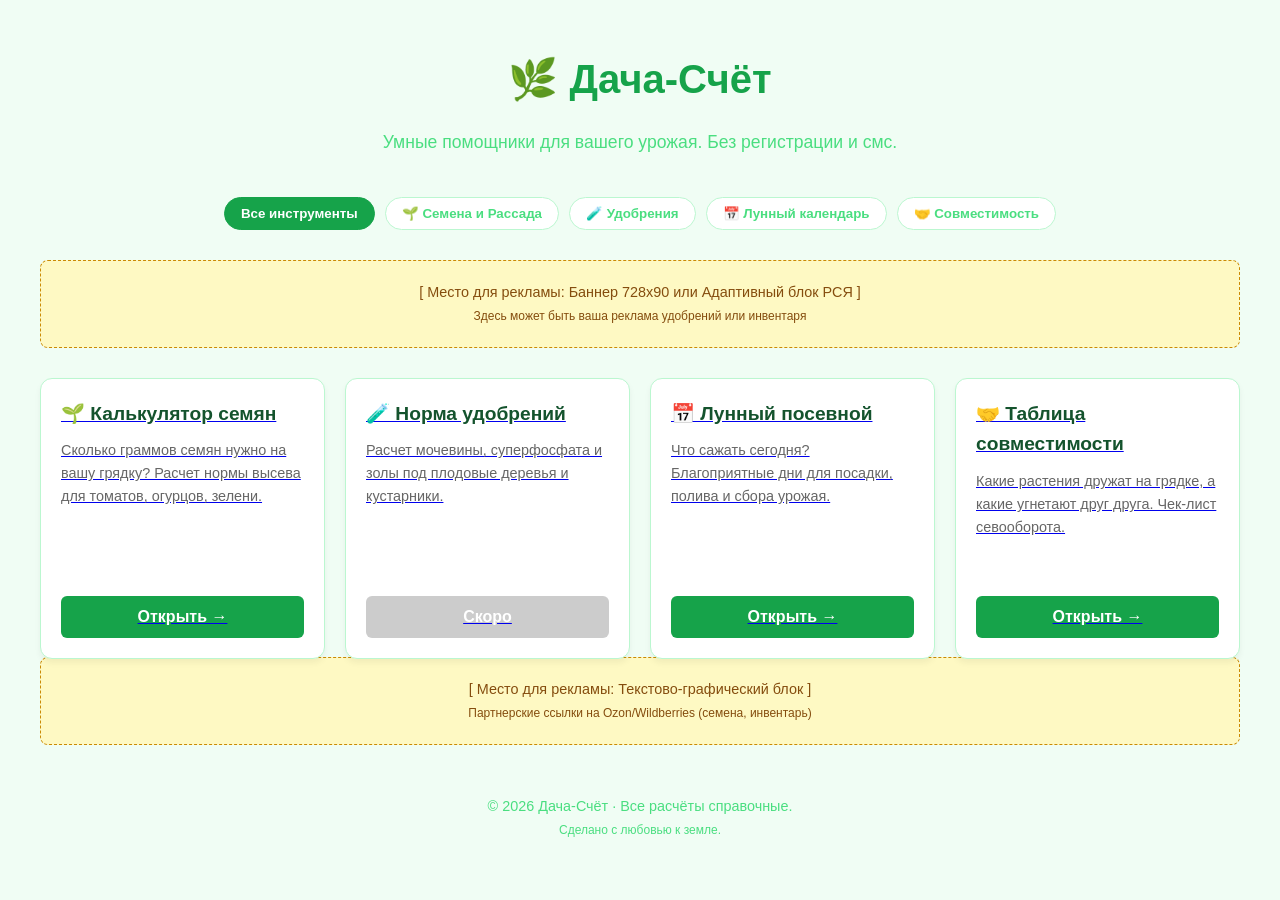
==== index.html @ 3ec6865e "Create index.html" ====
<!DOCTYPE html>
<html lang="ru">
<head>
    <meta charset="UTF-8">
    <meta name="viewport" content="width=device-width, initial-scale=1.0">
    <title>Дача-Счёт · Калькуляторы для сада и огорода</title>
    <meta name="description" content="Бесплатные онлайн-инструменты для дачников: расчет семян, удобрений, лунный календарь, совместимость культур. Планируйте урожай грамотно!">
    <link rel="stylesheet" href="styles.css">
    <!-- Место для Яндекс Метрики -->
</head>
<body>

<div class="container">
    <header>
        <h1>🌿 Дача-Счёт</h1>
        <p class="subtitle">Умные помощники для вашего урожая. Без регистрации и смс.</p>
    </header>

    <!-- ФИЛЬТРЫ КАТЕГОРИЙ -->
    <div class="filters">
        <button onclick="filterCards('all')" class="filter-btn active" id="btn-all">Все инструменты</button>
        <button onclick="filterCards('seeds')" class="filter-btn" id="btn-seeds">🌱 Семена и Рассада</button>
        <button onclick="filterCards('fertilizer')" class="filter-btn" id="btn-fertilizer">🧪 Удобрения</button>
        <button onclick="filterCards('calendar')" class="filter-btn" id="btn-calendar">📅 Лунный календарь</button>
        <button onclick="filterCards('compatibility')" class="filter-btn" id="btn-compatibility">🤝 Совместимость</button>
    </div>

    <!-- БЛОК РЕКЛАМЫ (Верхний) -->
    <div class="ad-banner">
        [ Место для рекламы: Баннер 728x90 или Адаптивный блок РСЯ ]<br>
        <small>Здесь может быть ваша реклама удобрений или инвентаря</small>
    </div>

    <!-- СЕТКА ИНСТРУМЕНТОВ -->
    <div class="grid-container" id="toolsGrid">
        
        <!-- Карточка 1: Семена -->
        <a href="seeds-calc.html" class="card fade-in" data-category="seeds">
            <div>
                <div class="card-title">🌱 Калькулятор семян</div>
                <div class="card-desc">Сколько граммов семян нужно на вашу грядку? Расчет нормы высева для томатов, огурцов, зелени.</div>
            </div>
            <span class="btn-link">Открыть →</span>
        </a>

        <!-- Карточка 2: Удобрения -->
        <a href="#" class="card fade-in" data-category="fertilizer" style="opacity: 0.6; pointer-events: none;">
            <div>
                <div class="card-title">🧪 Норма удобрений</div>
                <div class="card-desc">Расчет мочевины, суперфосфата и золы под плодовые деревья и кустарники.</div>
            </div>
            <span class="btn-link" style="background: #ccc;">Скоро</span>
        </a>

        <!-- Карточка 3: Календарь -->
        <a href="calendar.html" class="card fade-in" data-category="calendar">
            <div>
                <div class="card-title">📅 Лунный посевной</div>
                <div class="card-desc">Что сажать сегодня? Благоприятные дни для посадки, полива и сбора урожая.</div>
            </div>
            <span class="btn-link">Открыть →</span>
        </a>

        <!-- Карточка 4: Совместимость -->
        <a href="compatibility.html" class="card fade-in" data-category="compatibility">
            <div>
                <div class="card-title">🤝 Таблица совместимости</div>
                <div class="card-desc">Какие растения дружат на грядке, а какие угнетают друг друга. Чек-лист севооборота.</div>
            </div>
            <span class="btn-link">Открыть →</span>
        </a>

    </div>

    <!-- БЛОК РЕКЛАМЫ (Нижний) -->
    <div class="ad-banner">
        [ Место для рекламы: Текстово-графический блок ]<br>
        <small>Партнерские ссылки на Ozon/Wildberries (семена, инвентарь)</small>
    </div>

    <footer style="text-align: center; margin-top: 50px; color: var(--color-text-muted); font-size: 0.9rem;">
        © 2026 Дача-Счёт · Все расчёты справочные.<br>
        <small>Сделано с любовью к земле.</small>
    </footer>
</div>

<script>
    function filterCards(category) {
        const cards = document.querySelectorAll('.card');
        const buttons = document.querySelectorAll('.filter-btn');

        // Обновляем кнопки
        buttons.forEach(btn => {
            btn.classList.remove('active');
            if(btn.id === 'btn-' + category) btn.classList.add('active');
        });

        // Фильтруем карточки
        cards.forEach(card => {
            if (category === 'all' || card.dataset.category === category) {
                card.style.display = 'flex';
                // Перезапуск анимации
                card.style.animation = 'none';
                card.offsetHeight; 
                card.style.animation = null;
            } else {
                card.style.display = 'none';
            }
        });
    }
</script>

</body>
</html>
---- styles.css ----
:root {
    --color-bg: #f0fdf4; /* Светло-зеленый фон */
    --color-card-bg: #ffffff;
    --color-text-main: #14532d; /* Темно-зеленый текст */
    --color-text-muted: #4ade80;
    --color-accent: #16a34a; /* Основной зеленый */
    --color-accent-hover: #15803d;
    --color-border: #bbf7d0;
    --color-ad-bg: #fef9c3; /* Желтоватый для рекламы */
}

body {
    font-family: 'Segoe UI', Tahoma, Geneva, Verdana, sans-serif;
    background-color: var(--color-bg);
    color: var(--color-text-main);
    margin: 0;
    padding: 20px;
    line-height: 1.6;
}

.container {
    max-width: 1200px;
    margin: 0 auto;
}

header {
    text-align: center;
    margin-bottom: 40px;
}

h1 {
    color: var(--color-accent);
    font-size: 2.5rem;
    margin-bottom: 10px;
}

.subtitle {
    color: var(--color-text-muted);
    font-size: 1.1rem;
}

/* Сетка карточек */
.grid-container {
    display: grid;
    grid-template-columns: repeat(auto-fill, minmax(280px, 1fr));
    gap: 20px;
    margin-bottom: 40px;
}

.card {
    background: var(--color-card-bg);
    border: 1px solid var(--color-border);
    border-radius: 12px;
    padding: 20px;
    box-shadow: 0 4px 6px rgba(0,0,0,0.05);
    transition: transform 0.2s, box-shadow 0.2s;
    display: flex;
    flex-direction: column;
    justify-content: space-between;
    height: 100%;
}

.card:hover {
    transform: translateY(-5px);
    box-shadow: 0 10px 15px rgba(22, 163, 74, 0.15);
    border-color: var(--color-accent);
}

.card-title {
    font-size: 1.2rem;
    font-weight: bold;
    margin-bottom: 10px;
    color: var(--color-text-main);
}

.card-desc {
    font-size: 0.9rem;
    color: #666;
    margin-bottom: 15px;
    flex-grow: 1;
}

.btn-link {
    display: inline-block;
    background: var(--color-accent);
    color: white;
    padding: 8px 16px;
    border-radius: 6px;
    text-decoration: none;
    font-weight: bold;
    text-align: center;
    transition: background 0.2s;
}

.btn-link:hover {
    background: var(--color-accent-hover);
}

/* Фильтры */
.filters {
    display: flex;
    gap: 10px;
    justify-content: center;
    flex-wrap: wrap;
    margin-bottom: 30px;
}

.filter-btn {
    padding: 8px 16px;
    border: 1px solid var(--color-border);
    background: white;
    color: var(--color-text-muted);
    border-radius: 20px;
    cursor: pointer;
    font-weight: bold;
    transition: all 0.2s;
}

.filter-btn.active, .filter-btn:hover {
    background: var(--color-accent);
    color: white;
    border-color: var(--color-accent);
}

/* Блок рекламы */
.ad-banner {
    background: var(--color-ad-bg);
    border: 1px dashed #ca8a04;
    padding: 20px;
    text-align: center;
    margin: 30px 0;
    border-radius: 8px;
    color: #854d0e;
    font-size: 0.9rem;
}

/* Анимация появления */
@keyframes fadeIn {
    from { opacity: 0; transform: translateY(10px); }
    to { opacity: 1; transform: translateY(0); }
}

.fade-in {
    animation: fadeIn 0.4s ease-out forwards;
}
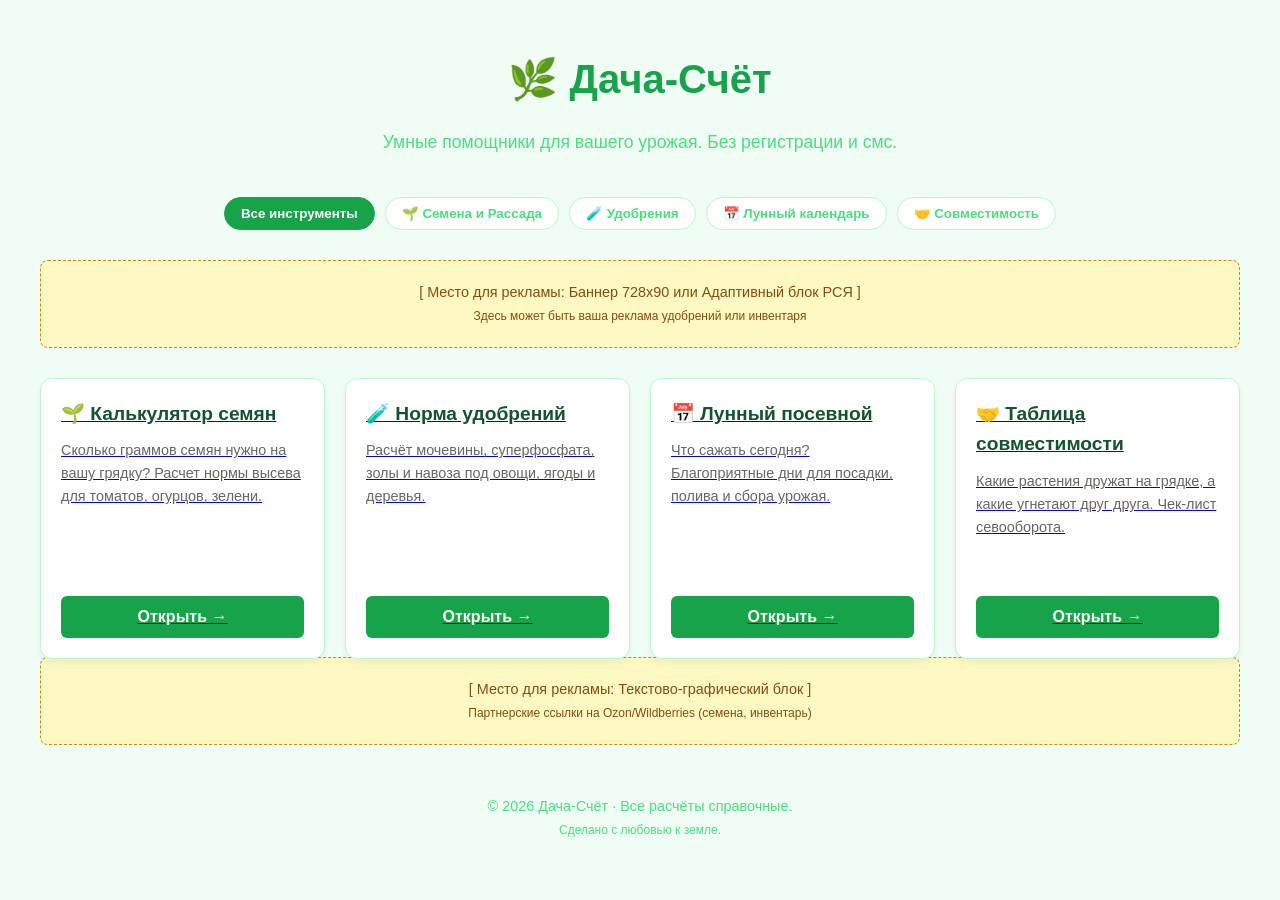
==== commit 4532ad9a: "Update index.html" ====
--- a/index.html
+++ b/index.html
@@ -5,7 +5,7 @@
     <meta name="viewport" content="width=device-width, initial-scale=1.0">
     <title>Дача-Счёт · Калькуляторы для сада и огорода</title>
     <meta name="description" content="Бесплатные онлайн-инструменты для дачников: расчет семян, удобрений, лунный календарь, совместимость культур. Планируйте урожай грамотно!">
-    <link rel="stylesheet" href="styles.css">
+   <link rel="icon" type="image/svg+xml" href="favicon.svg"> <link rel="stylesheet" href="styles.css">
     <!-- Место для Яндекс Метрики -->
 </head>
 <body>
@@ -44,13 +44,13 @@
         </a>
 
         <!-- Карточка 2: Удобрения -->
-        <a href="#" class="card fade-in" data-category="fertilizer" style="opacity: 0.6; pointer-events: none;">
-            <div>
-                <div class="card-title">🧪 Норма удобрений</div>
-                <div class="card-desc">Расчет мочевины, суперфосфата и золы под плодовые деревья и кустарники.</div>
-            </div>
-            <span class="btn-link" style="background: #ccc;">Скоро</span>
-        </a>
+        <a href="fertilizer-calc.html" class="card fade-in" data-category="fertilizer">
+    <div>
+        <div class="card-title">🧪 Норма удобрений</div>
+        <div class="card-desc">Расчёт мочевины, суперфосфата, золы и навоза под овощи, ягоды и деревья.</div>
+    </div>
+    <span class="btn-link">Открыть →</span>
+</a>
 
         <!-- Карточка 3: Календарь -->
         <a href="calendar.html" class="card fade-in" data-category="calendar">
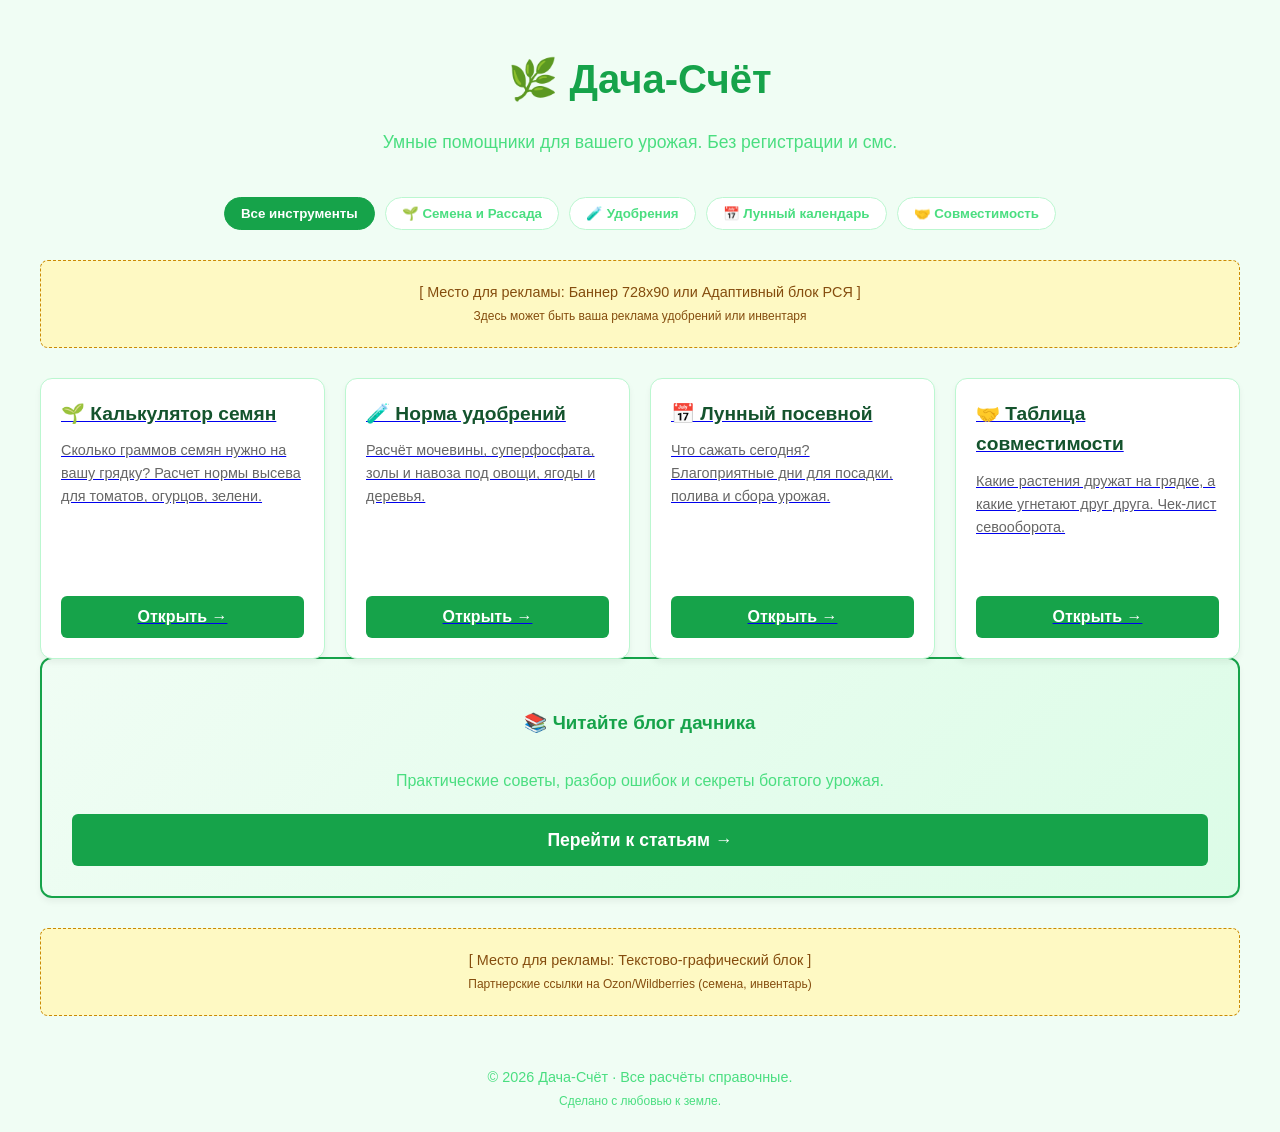
==== commit 727757db: "Update index.html" ====
--- a/index.html
+++ b/index.html
@@ -71,7 +71,12 @@
         </a>
 
     </div>
-
+    <!-- БЛОК БЛОГА -->
+    <div class="card mt-1" style="background: linear-gradient(135deg, #f0fdf4 0%, #dcfce7 100%); border: 2px solid var(--color-accent); text-align: center; padding: 30px;">
+        <h3 style="color: var(--color-accent); margin-bottom: 15px;">📚 Читайте блог дачника</h3>
+        <p style="color: var(--color-text-muted); margin-bottom: 20px;">Практические советы, разбор ошибок и секреты богатого урожая.</p>
+        <a href="blog/index.html" class="btn-link" style="display: inline-block; padding: 12px 30px; font-size: 1.1rem;">Перейти к статьям →</a>
+    </div>
     <!-- БЛОК РЕКЛАМЫ (Нижний) -->
     <div class="ad-banner">
         [ Место для рекламы: Текстово-графический блок ]<br>
